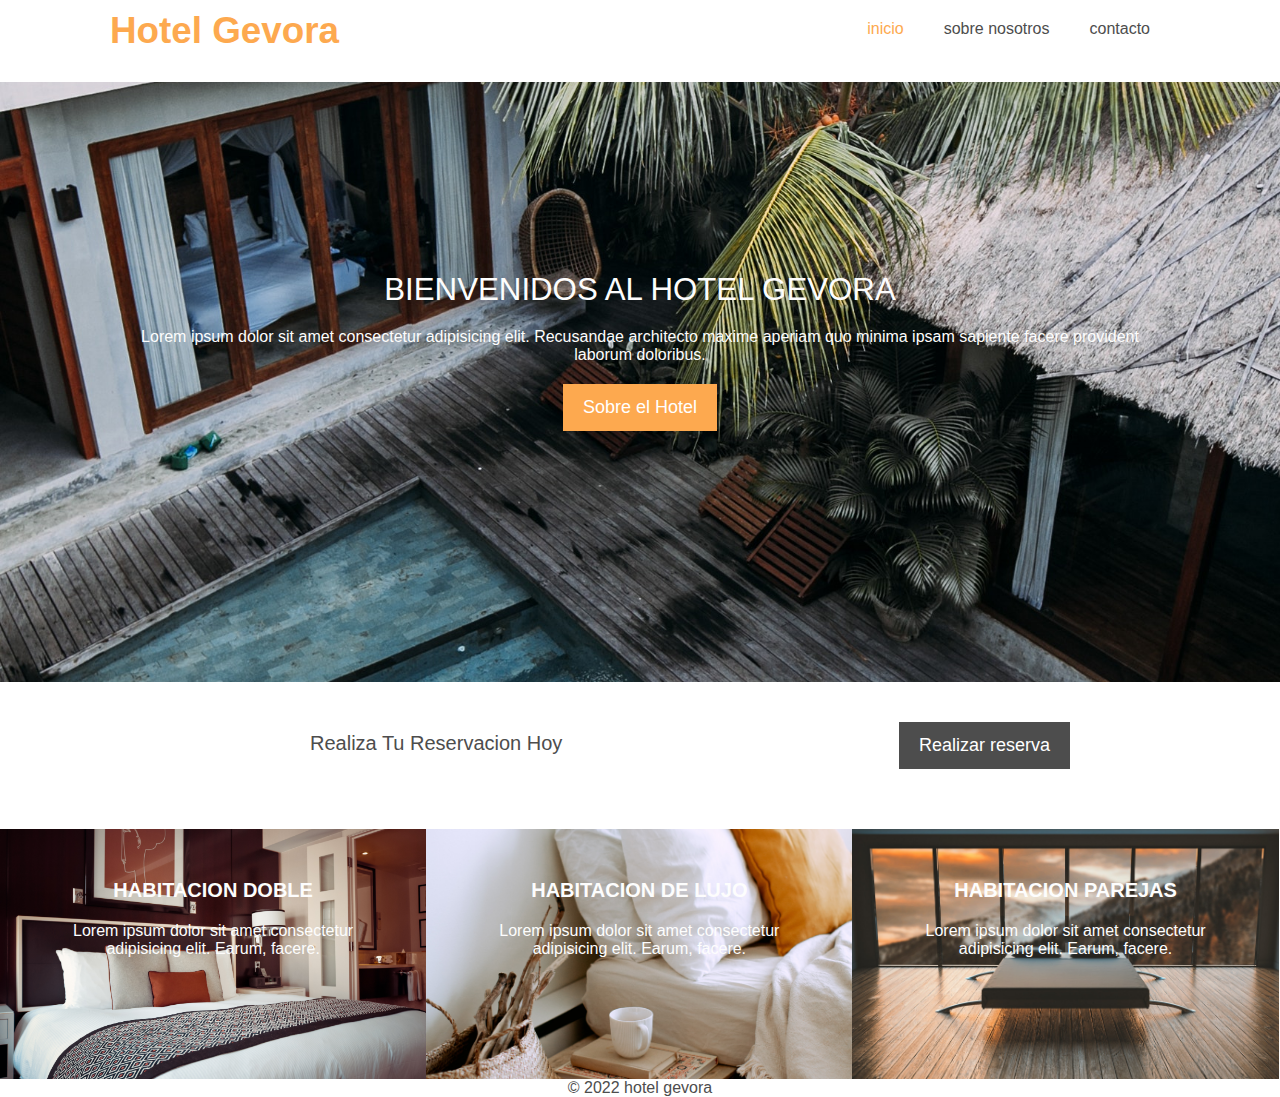
==== html/index.html @ aa38b466 "carga inicial hotel" ====
<!DOCTYPE html>
<html lang="en">
<head>
    <meta charset="UTF-8">
    <meta http-equiv="X-UA-Compatible" content="IE=edge">
    <meta name="viewport" content="width=device-width, initial-scale=1.0">
    <link rel="stylesheet" href="../css/style.css">
    <link rel="stylesheet" media="screen and (max width:760px)" href="..//css/mobile.css">
    <title>hotel gevora | inicio</title>
</head>
<body>
    <header>
        <nav id="navbar" class="py-70">
            <div class="container">
                <h1 class="logo"><a href="index.html">hotel gevora</a> </h1>
                <ul>
                    <li><a href="index.html"class="current">inicio</a></li>
                    <li><a href="sobrenosotros.html">sobre nosotros</a></li>
                    <li><a href="contact.html">contacto</a></li>
                </ul>
            </div>
            <div id="showcase" class="py-50">
                <div class="container">
                    <h2>bienvenidos al hotel gevora</h2>
                    <p class="large">Lorem ipsum dolor sit amet consectetur adipisicing elit. Recusandae architecto maxime aperiam quo minima ipsam sapiente facere provident laborum doloribus.</p>
                    <a href="sobrenosotros.html"class="btn btn-light">Sobre el Hotel</a>
                </div>
            </div>
        </nav>
    </header>

    <section id="reservacion"class="py-40">
        <div class="container">
            <h4>Realiza tu reservacion hoy</h4>
            <a href="contact.html"class="btn btn-dark">Realizar reserva</a>
        </div>
    </section>

    <section id="features">
        <div class="box features-1">
            <h4>habitacion doble</h4>
                <p>Lorem ipsum dolor sit amet consectetur adipisicing elit. Earum, facere.</p>
        </div>
        <div class="box features-2">
            <h4>habitacion de lujo</h4>
                <p>Lorem ipsum dolor sit amet consectetur adipisicing elit. Earum, facere.</p>
        </div>
        <div class="box features-3">
            <h4>habitacion parejas</h4>
                <p>Lorem ipsum dolor sit amet consectetur adipisicing elit. Earum, facere.</p>
        </div>
    </section>
    
    <div class="clr"></div>

    <footer id="mainfooter" >
        <p>&copy; 2022 hotel gevora</p>
    </footer>


</body>
</html>
---- css/style.css ----
/* Reset */
* {
    padding: 0;
    margin: 0;
    box-sizing: border-box;
  }
  
  /* Main Styling */
  html,
  body {
    font-family: 'Roboto', sans-serif;
    color: rgb(253, 253, 253);
  }
  
  h1 {font-size: 2.441rem;}
  h2 {font-size: 1.953rem;}
  h3 {font-size: 1.563rem;}
  h4 {font-size: 1.25rem;}
  
  h1,
  h2,
  h3,
  h4 {
    text-transform: capitalize;
  }
  
  p {
    font-size: 1rem;
  }
  
  a {
    text-decoration: none;
    color: #4d4d4d;
  }
  
  hr {
    background: #fda94f;
    height: 20px;
    border: none;
  }
  
  /* Utility Classes */
  .container {
    margin: auto;
    max-width: 1100px;
    overflow: auto;
    padding: 0 20px;
  }
  
  .btn {
    display: inline-block;
    font-size: 18px;
    color: #fff;
    padding: 13px 20px;
    border: none;
    cursor: pointer;
  }
  
  .btn-light {
    background: #fda94f;
  }
  
  .btn-dark {
    background: #4d4d4d;
  }
  
  .btn-light:hover {
    background: #fec281;
  }
  
  .btn-dark:hover {
    background: #737373;
  }
  
  .py-80 {padding: 80px 0;}
  .py-40 {padding: 40px 0;}
  .py-20 {padding: 20px 0;}
  
  .box {
    float: left;
    width: 33.3%;
    text-align: center;
    padding: 50px;
    height: 250px;
  }
  
  .box h4 {
    padding-bottom: 20px;
    text-transform: uppercase;
  }
  
  .clr {
    clear: both;
  }
  
  /* Navbar */
  #navbar .logo {
    font-size: 2.3rem;
    float: left;
    padding-top: 10px;
    padding-bottom: 30px;
  }
  
  #navbar h1 a {
    color: #fda94f;
  }
  
  #navbar ul {
    float: right;
    list-style: none;
  }
  
  #navbar ul li {
    float: left;
  }
  
  #navbar ul li a {
    display: block;
    padding: 20px;
    text-align: center;
  }
  
  #navbar ul li a.current,
  #navbar ul li a:hover {
    color: #fda94f;
  }
  
  /* Showcase */
  #showcase {
    background: url('../images/hotel.jpg');
    background-repeat: no-repeat;
    background-position: center;
    background-size: cover;
    padding: 190px 60px;
    height: 600px;
    text-align: center;
  }
  
  #showcase h2,
  #showcase p {
    padding-bottom: 20px;
  }
  
  #showcase h2 {
    text-transform: uppercase;
    font-weight: lighter;
  }
  
  /* Reservation */
  #reservacion {
    margin-bottom: 20px;
  }
  
  #reservacion h4 {
    float: left;
    margin-left: 200px;
    margin-top: 10px;
    font-weight: lighter;
    color: #4d4d4d;
  }
  
  #reservacion a {
    float: right;
    margin-right: 100px;
  }
  
  /* Features */
  #features .features-1 {
    background: url('../images/hotelha.jpg');
    background-repeat: no-repeat;
    background-size: cover;
    background-position: center;
  }
  #features .features-2 {
    background: url('../images/habitacion2.jpg');
    background-repeat: no-repeat;
    background-size: cover;
    background-position: center;
  }
  #features .features-3 {
    background: url('../images/pexels.jpg');
    background-repeat: no-repeat;
    background-size: cover;
    background-position: center;
  }
  
  /* About */
  #about {
    background: #fda94f;
  }
  
  #about .about-content {
    float: left;
    width: 50%;
    padding-right: 20px;
  }
  
  #about .about-content h1 {
    font-weight: lighter;
    padding-bottom: 20px;
  }
  
  #about .about-img {
    float: right;
    width: 50%;
  }
  
  #about .about-img img {
    width: 100%;
  }
  .logo h1 {
    font-family: 'Courgette', sans-serif;
  }
  
  /* Testimonials */
  #testimonial {
    background: url('..//images/donal.jpg');
    background-repeat: no-repeat;
    background-size: cover;
    background-position: center;
    text-align: center;
    height: 450px;
  }
  
  #testimonial h2{
    font-weight: red;
    padding-bottom: 20px;
  }
  
  .testimonial-content {
    background: rgb(77, 77, 77, 0.8);
    padding: 20px;
    margin-bottom: 20px;
    border-radius: 5px;
  }
  
  .testimonial-content img{
    float: left;
    height: 50px;
    border-radius: 50%;
  }
  
  /* Contact */
  #contact {
    color: #4d4d4d;
  }
  
  #contact h1 {
    padding-bottom: 40px;
    font-weight: lighter;
  }
  
  #contact label {
    display: block;
    margin-bottom: 10px;
  }
  
  #contact input,
  #contact textarea {
    width: 100%;
    padding: 10px;
    margin-bottom: 10px;
    border: 1px solid #ddd;
  }
  
  /* Features Contact */
  #features-contact .location {
    background: url('../images/contact1.jpg');
    background-repeat: no-repeat;
    background-position: center;
    background-size: cover;
  }
  
  #features-contact .phone{
    background: url('../images/contac2.jpg');
    background-repeat: no-repeat;
    background-position: center;
    background-size: cover;
  }
  
  #features-contact .email {
    background: url('../images/contac3.jpg');
    background-repeat: no-repeat;
    background-position: center;
    background-size: cover;
  }
  
  /* Footer */
  #mainfooter {
    text-align: center;
    color: #4d4d4d;
  }
---- css/mobile.css ----
/* Utility Classes */
.py-80 {padding: 30px 0;}
.py-50 {padding: 20px 0;}
.py-30 {padding: 10px 0;}

.box {
  float: none;
  width: 100%;
}

/* Navbar */
#navbar {
  text-align: center;
}

#navbar .logo {
  float: none;
  padding-bottom: 10px;
}

#navbar ul {
  float: none;
}

#navbar ul li {
  float: none;
}

#navbar ul li a {
  padding: 10px;
}

/* Showcase */
#showcase {
  margin-top: 10px;
  padding: 80px;
  height: 100%;
}

/* Reservation */
#reservation {
  text-align: center;
}
#reservation h2 {
  float: none;
  margin: 10px;
}

#reservation a {
  float: none;
  margin: 10px;
}

/* About */
#about {
  text-align: center;
}

#about .about-content {
  float: none;
  width: 100%;
  padding: 10px;
}

#about .about-img {
  float: none;
  width: 100%;
}
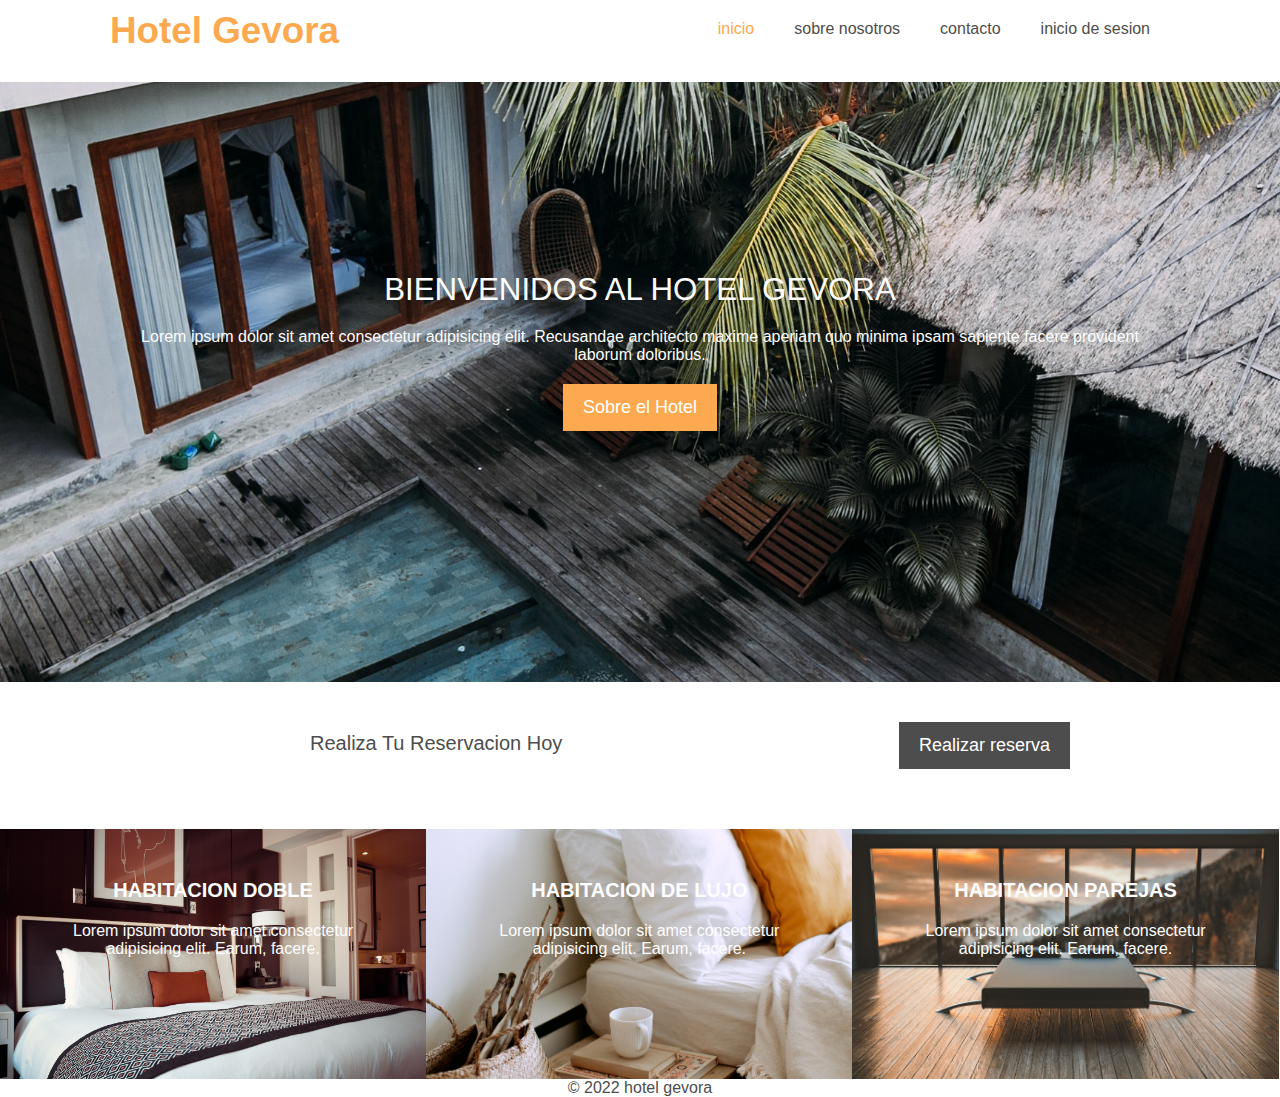
==== commit cb14e0bb: "agregar login" ====
--- a/html/index.html
+++ b/html/index.html
@@ -17,6 +17,7 @@
                     <li><a href="index.html"class="current">inicio</a></li>
                     <li><a href="sobrenosotros.html">sobre nosotros</a></li>
                     <li><a href="contact.html">contacto</a></li>
+                    <li><a href="login.html">inicio de sesion</a></li>
                 </ul>
             </div>
             <div id="showcase" class="py-50">
